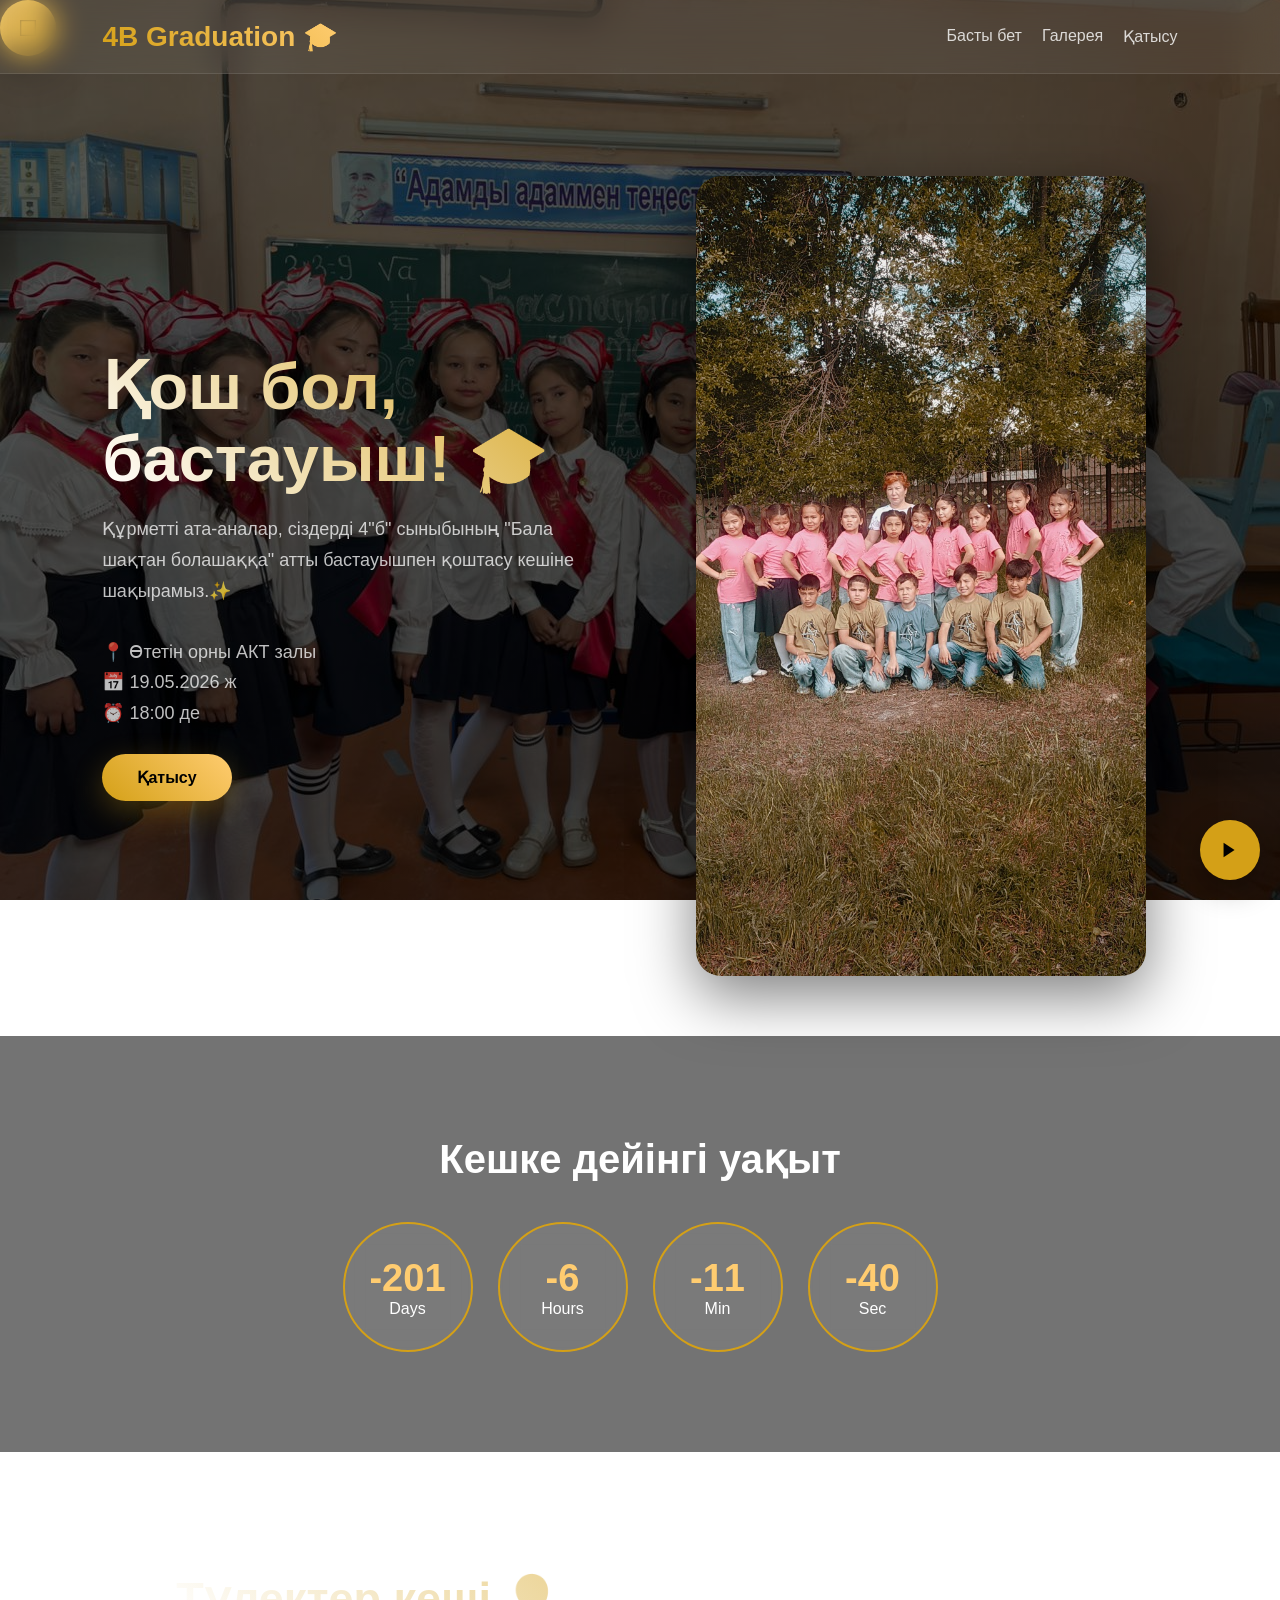
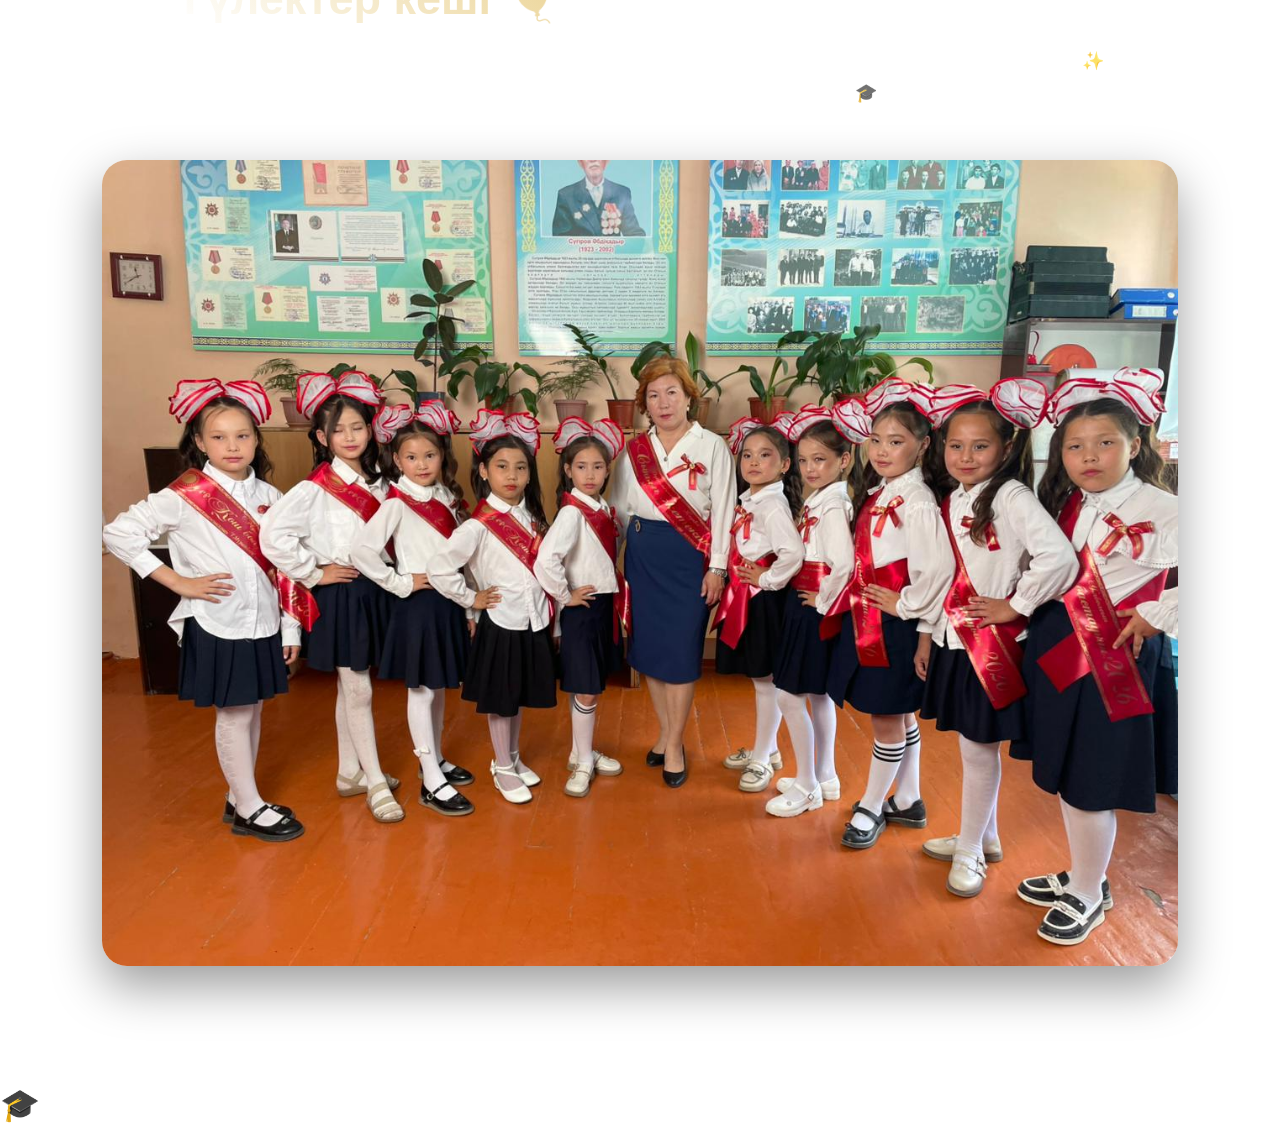
==== index.html @ 305cf946 "толық дайын" ====
<!DOCTYPE html>
<html lang="kk">
<head>
<meta charset="UTF-8">
<title>Graduation 2026</title>
<link rel="stylesheet" href="style.css">
</head>

<body>
<audio id="bgMusic" loop>
    <source src="music/music.mp3">
</audio>

<button id="musicBtn" class="icon-btn" aria-label="Музыка"></button>
<button id="openPlayerBtn" class="icon-btn" aria-label="Persistent player" title="Ашық плеер">
    <svg viewBox="0 0 24 24" aria-hidden="true"><path d="M4 4h16v16H4z" fill="none" stroke="currentColor" stroke-width="1.5"/></svg>
</button>

<nav>
    <h2>4B Graduation 🎓</h2>
    <div class="nav-links">
        <a href="index.html">Басты бет</a>
        <a href="gallery.html">Галерея</a>
        <a href="rsvp.html">Қатысу</a>
    </div>
</nav>

<main id="app">

<header class="hero">

<div class="hero-content">

<div class="left">

<h1>Қош бол, бастауыш! 🎓</h1>

<p>
Құрметті ата-аналар, сіздерді 4"б" сыныбының "Бала шақтан болашаққа" атты бастауышпен қоштасу кешіне шақырамыз.✨<br><br>

📍 Өтетін орны АКТ залы<br>
📅 19.05.2026 ж<br>
⏰ 18:00 де
</p>

<a class="btn" href="rsvp.html">Қатысу</a>

</div>

<div class="right">
<img src="images/class.jpg">
</div>

</div>

</header>

<section class="countdown-section">
<h2>Кешке дейінгі уақыт</h2>

<div class="countdown">
<div class="time-box"><span id="days">0</span>Days</div>
<div class="time-box"><span id="hours">0</span>Hours</div>
<div class="time-box"><span id="minutes">0</span>Min</div>
<div class="time-box"><span id="seconds">0</span>Sec</div>
</div>

</section>

<section class="about">
<div>
<h2>Түлектер кеші 🎈</h2>

<p>
    Бұл кеш — 4 жыл бойы бірге өткізген қызықты сәттердің,
    достықтың және естеліктердің ерекше мерекесі ✨
</p>

<p>
    Біз бірге оқыдық, күлдік, үйрендік және енді
    жаңа өмір жолына қадам басамыз 🎓
</p>
</div>

<img src="images/students.jpg">
</section>

</main>

<script src="intro.js"></script>
<script src="confetti.js"></script>
<script src="script.js"></script>
</body>
</html>
---- style.css ----
/* =========================
   RESET + BASE
========================= */

* {
    margin: 0;
    padding: 0;
    box-sizing: border-box;
}

html {
    scroll-behavior: smooth;
}

body {
    font-family: 'Poppins', sans-serif;
    color: #fff;
    overflow-x: hidden;

    /* 🌌 Cinematic background */
    background:
        linear-gradient(rgba(0,0,0,0.65), rgba(0,0,0,0.75)),
        url("images/bg.jpg");

    background-size: cover;
    background-position: center;
    background-attachment: fixed;
}

/* =========================
   NAVBAR (GLASS EFFECT)
========================= */

nav {
    position: fixed;
    top: 0;
    left: 0;
    width: 100%;

    display: flex;
    justify-content: space-between;
    align-items: center;

    padding: 20px 8%;
    z-index: 999;

    background: rgba(255, 255, 255, 0.06);
    backdrop-filter: blur(15px);

    border-bottom: 1px solid rgba(255, 255, 255, 0.1);
}

nav h2 {
    font-size: 28px;
    font-weight: 700;

    background: linear-gradient(45deg, #d4a017, #ffcc70);
    -webkit-background-clip: text;
    -webkit-text-fill-color: transparent;
}

.nav-links {
    display: flex;
    gap: 20px;
}

.nav-links a {
    text-decoration: none;
    color: rgba(255,255,255,0.8);
    font-weight: 500;
    transition: 0.3s;
    position: relative;
}

.nav-links a:hover {
    color: #fff;
}

.nav-links a::after {
    content: "";
    position: absolute;
    left: 0;
    bottom: -5px;

    width: 0%;
    height: 2px;

    background: linear-gradient(45deg, #d4a017, #ffcc70);
    transition: 0.3s;
}

.nav-links a:hover::after {
    width: 100%;
}

/* =========================
   HERO SECTION
========================= */

.hero {
    min-height: 100vh;
    display: flex;
    align-items: center;
}

.hero-content {
    display: flex;
    justify-content: space-between;
    align-items: center;

    padding: 120px 8% 60px;
    gap: 50px;
}

.left {
    flex: 1;
    animation: fadeUp 1.2s ease;
}

.left h1 {
    font-size: 65px;
    line-height: 1.1;

    background: linear-gradient(45deg, #fff, #d4a017);
    -webkit-background-clip: text;
    -webkit-text-fill-color: transparent;
}

.left p {
    margin-top: 20px;
    font-size: 18px;
    line-height: 1.7;

    color: rgba(255,255,255,0.75);
}

/* =========================
   BUTTONS
========================= */

.btn {
    display: inline-block;

    margin-top: 25px;
    padding: 14px 35px;

    border-radius: 50px;

    background: linear-gradient(45deg, #d4a017, #ffcc70);
    color: #000;

    font-weight: 600;
    text-decoration: none;

    box-shadow: 0 10px 30px rgba(212,160,23,0.3);

    transition: 0.3s ease;
}

.btn:hover {
    transform: translateY(-5px);
    box-shadow: 0 15px 40px rgba(255,204,112,0.5);
}

/* =========================
   HERO IMAGE
========================= */

.right {
    flex: 1;
    display: flex;
    justify-content: center;
}

.right img {
    width: 100%;
    max-width: 450px;

    border-radius: 25px;

    box-shadow: 0 20px 60px rgba(0,0,0,0.5);

    transition: 0.4s;
}

.right img:hover {
    transform: scale(1.03) rotate(1deg);
}

/* =========================
   COUNTDOWN
========================= */

.countdown-section {
    text-align: center;
    padding: 100px 20px;

    background: rgba(0,0,0,0.55);
}

.countdown-section h2 {
    font-size: 40px;
    margin-bottom: 40px;
}

.countdown {
    display: flex;
    justify-content: center;
    gap: 25px;
    flex-wrap: wrap;
}

.time-box {
    width: 130px;
    height: 130px;

    border-radius: 50%;
    border: 2px solid #d4a017;

    display: flex;
    flex-direction: column;
    justify-content: center;
    align-items: center;

    background: rgba(255,255,255,0.05);
    backdrop-filter: blur(10px);
}

.time-box span {
    font-size: 38px;
    font-weight: bold;
    color: #ffcc70;
}

/* =========================
   ABOUT
========================= */

.about {
    display: flex;
    align-items: center;
    justify-content: center;

    gap: 50px;
    padding: 120px 8%;

    flex-wrap: wrap;
}

.about h2 {
    font-size: 45px;
    margin-bottom: 20px;

    background: linear-gradient(45deg, #fff, #d4a017);
    -webkit-background-clip: text;
    -webkit-text-fill-color: transparent;
}

.about p {
    font-size: 18px;
    color: rgba(255,255,255,0.75);
    line-height: 1.8;
}

.about img {
    width: 100%;
    border-radius: 25px;
    box-shadow: 0 20px 50px rgba(0,0,0,0.4);
}

/* =========================
   PAGE HERO
========================= */
.page-hero {
    padding: 140px 8% 40px;
    max-width: 1280px;
    margin: 0 auto;
    display: flex;
    flex-wrap: wrap;
    gap: 24px;
    align-items: flex-end;
}

.gallery-hero {
    padding-top: 120px;
}

.gallery-title {
    flex: 1 1 480px;
}

.eyebrow {
    display: inline-block;
    text-transform: uppercase;
    letter-spacing: 0.35em;
    font-size: 0.82rem;
    color: #ffd973;
    margin-bottom: 18px;
}

.gallery-title h1 {
    font-size: 52px;
    line-height: 1.05;
    max-width: 720px;
    background: linear-gradient(45deg, #fff, #ffd973);
    -webkit-background-clip: text;
    -webkit-text-fill-color: transparent;
    margin-bottom: 16px;
}

.gallery-title p {
    max-width: 680px;
    color: rgba(255, 255, 255, 0.82);
    line-height: 1.85;
}

.filter-row {
    display: flex;
    flex-wrap: wrap;
    gap: 12px;
}

.filter-btn {
    display: inline-flex;
    align-items: center;
    gap: 10px;
    padding: 14px 20px;
    border-radius: 999px;
    border: none;
    background: rgba(255, 255, 255, 0.08);
    color: #fff;
    cursor: pointer;
    transition: 0.3s ease;
    font-weight: 600;
    backdrop-filter: blur(10px);
}

.filter-btn svg {
    width: 18px;
    height: 18px;
    color: #ffd973;
}

.filter-btn.active,
.filter-btn:hover {
    background: rgba(255, 255, 255, 0.18);
    box-shadow: 0 14px 40px rgba(0, 0, 0, 0.22);
    transform: translateY(-1px);
}

/* caption overlay style for gallery cards (optional) */
.gallery-card__caption {
    position: absolute;
    left: 18px;
    top: 18px;
    padding: 8px 12px;
    border-radius: 12px;
    background: rgba(0,0,0,0.45);
    color: #fff;
    font-weight: 600;
    backdrop-filter: blur(6px);
    font-size: 0.95rem;
}


.gallery-grid {
    display: grid;
    grid-template-columns: repeat(3, minmax(240px, 1fr));
    gap: 24px;
    padding: 0 8% 80px;
    max-width: 1280px;
    margin: 0 auto;
}

.gallery-card {
    position: relative;
    overflow: hidden;
    border-radius: 30px;
    cursor: pointer;
    background: linear-gradient(180deg, rgba(255, 255, 255, 0.05), rgba(0, 0, 0, 0.20));
    box-shadow: 0 28px 90px rgba(0, 0, 0, 0.30);
    transition: transform 0.35s ease, filter 0.35s ease;
    min-height: 320px;
    opacity: 0;
    transform: translateY(10px);
    animation: cardIn 0.6s forwards;
}

.gallery-card img {
    width: 100%;
    height: 100%;
    object-fit: cover;
    display: block;
    transition: transform 0.6s ease;
}

.gallery-card:hover {
    transform: translateY(-8px);
    filter: saturate(1.06);
}

.gallery-card:hover img {
    transform: scale(1.08);
}

@keyframes cardIn {
    to { opacity: 1; transform: translateY(0); }
}

.gallery-card.is-hidden { opacity: 0.12; transform: scale(0.98); filter: blur(1px); }

.modal-nav {
    position: absolute;
    top: 50%;
    transform: translateY(-50%);
    width: 44px;
    height: 44px;
    border-radius: 50%;
    border: none;
    background: rgba(255,255,255,0.08);
    color: #fff;
    cursor: pointer;
    z-index: 3;
}

.modal-prev { left: 12px; }
.modal-next { right: 12px; }

.modal-inner { position: relative; }

.gallery-card::before {
    content: "";
    position: absolute;
    inset: 0;
    background: linear-gradient(180deg, transparent 38%, rgba(0, 0, 0, 0.44) 100%);
    pointer-events: none;
}

.gallery-card__meta {
    position: absolute;
    bottom: 18px;
    left: 18px;
    right: 18px;
    display: flex;
    justify-content: space-between;
    align-items: center;
    gap: 10px;
    padding: 12px 16px;
    border-radius: 999px;
    background: rgba(0, 0, 0, 0.45);
    backdrop-filter: blur(12px);
    color: #fff;
    font-size: 0.95rem;
}

.gallery-card__meta svg {
    width: 16px;
    height: 16px;
    color: #ffd36f;
}

.gallery-card--tall {
    grid-row: span 2;
    min-height: 520px;
}

.modal-inner {
    position: relative;
    max-width: 90vw;
    max-height: 90vh;
    width: min(1000px, 100%);
}

.modal-close {
    position: absolute;
    top: 16px;
    right: 16px;
    width: 44px;
    height: 44px;
    display: flex;
    align-items: center;
    justify-content: center;
    border: none;
    border-radius: 50%;
    background: rgba(255, 255, 255, 0.14);
    color: #fff;
    cursor: pointer;
    z-index: 2;
    transition: 0.2s ease;
}

.modal-close:hover {
    transform: scale(1.06);
    background: rgba(255, 255, 255, 0.24);
}

.modal img {
    width: 100%;
    height: auto;
    border-radius: 28px;
    box-shadow: 0 35px 100px rgba(0, 0, 0, 0.55);
}

.icon-btn {
    width: 56px;
    height: 56px;
    display: inline-flex;
    align-items: center;
    justify-content: center;
    border: none;
    border-radius: 50%;
    background: linear-gradient(135deg, #ffd36f, #d49d1a);
    color: #111;
    cursor: pointer;
    box-shadow: 0 16px 40px rgba(0, 0, 0, 0.24);
    transition: transform 0.25s ease, filter 0.25s ease;
}

.icon-btn:hover {
    transform: scale(1.08);
    filter: brightness(1.05);
}

.icon-btn svg {
    width: 22px;
    height: 22px;
}

/* =========================
   GALLERY
========================= */
.gallery {
    columns: 3 250px;
    gap: 15px;
    padding: 60px;
}

.gallery img {
    width: 100%;
    margin-bottom: 15px;
    border-radius: 15px;
    transition: 0.4s ease;
}

.gallery img:hover {
    transform: scale(1.05);
    filter: brightness(1.2);
}

/* =========================
   FORM (RSVP)
========================= */

.form-container {
    min-height: 100vh;
    display: flex;
    justify-content: center;
    align-items: center;
}

.rsvp-form {
    width: 90%;
    max-width: 500px;

    padding: 40px;
    border-radius: 25px;

    background: rgba(255,255,255,0.08);
    backdrop-filter: blur(15px);

    display: flex;
    flex-direction: column;
    gap: 15px;
}

.rsvp-form h1 {
    text-align: center;
}

.rsvp-form input,
.rsvp-form textarea {
    padding: 12px;
    border: none;
    border-radius: 12px;

    background: rgba(255,255,255,0.1);
    color: white;
}

.rsvp-form button {
    padding: 12px;
    border: none;
    border-radius: 12px;

    background: #d4a017;
    cursor: pointer;
    font-weight: bold;
}

.form-embed {
    width: 100%;
    min-height: 860px;
    border-radius: 24px;
    overflow: hidden;
    box-shadow: 0 25px 80px rgba(0, 0, 0, 0.35);
    margin-top: 24px;
}

.form-embed iframe {
    width: 100%;
    min-height: 760px;
    border: none;
}

.form-note {
    margin-top: 18px;
    color: rgba(255,255,255,0.85);
    font-size: 0.95rem;
}

.form-note a {
    color: #ffd973;
    text-decoration: underline;
}

/* =========================
   FOOTER
========================= */

footer {
    text-align: center;
    padding: 30px;
    color: rgba(255,255,255,0.6);
}

/* =========================
   MUSIC BUTTON
========================= */

#musicBtn {
    position: fixed;
    bottom: 20px;
    right: 20px;

    width: 60px;
    height: 60px;

    border-radius: 50%;
    border: none;

    background: #d4a017;
    color: black;

    font-size: 22px;

    cursor: pointer;

    box-shadow: 0 10px 30px rgba(0,0,0,0.3);

    transition: 0.3s;
}

#musicBtn:hover {
    transform: scale(1.1);
}

/* =========================
   ANIMATIONS
========================= */

@keyframes fadeUp {
    from {
        opacity: 0;
        transform: translateY(40px);
    }
    to {
        opacity: 1;
        transform: translateY(0);
    }
}

/* =========================
   RESPONSIVE
========================= */

@media (max-width: 900px) {
    .hero-content {
        flex-direction: column;
        text-align: center;
    }

    .left h1 {
        font-size: 40px;
    }

    .about {
        flex-direction: column;
    }

    .page-hero {
        flex-direction: column;
        align-items: flex-start;
        padding-top: 100px;
    }

    .gallery-grid {
        grid-template-columns: repeat(2, minmax(220px, 1fr));
    }

    .gallery-card--tall {
        grid-row: unset;
        min-height: 380px;
    }
}

@media (max-width: 600px) {
    nav {
        flex-direction: column;
        gap: 10px;
    }

    .nav-links {
        flex-wrap: wrap;
        justify-content: center;
    }

    .gallery-grid {
        grid-template-columns: 1fr;
        padding: 0 5% 60px;
    }

    .page-hero {
        padding-top: 80px;
    }

    .gallery-title h1 {
        font-size: 38px;
    }

    .filter-row {
        justify-content: center;
    }

    .countdown-section h2 {
        font-size: 28px;
    }

  /* =========================
   INSTAGRAM STYLE GALLERY
========================= */

.insta-gallery {

    column-count: 3;
    column-gap: 15px;

    padding: 120px 50px;

}

.insta-gallery img {

    width: 100%;

    margin-bottom: 15px;

    border-radius: 20px;

    cursor: pointer;

    transition: 0.4s ease;

    box-shadow: 0 10px 30px rgba(0,0,0,0.4);

}

.insta-gallery img:hover {

    transform: scale(1.03);

    filter: brightness(1.1);

}

/* =========================
   MODAL ZOOM
========================= */

.modal {

    display: none;

    position: fixed;

    top: 0;
    left: 0;

    width: 100%;
    height: 100vh;

    background: rgba(0,0,0,0.92);

    justify-content: center;
    align-items: center;

    z-index: 99999;

    padding: 20px;

}

.modal img {

    max-width: 90%;
    max-height: 90vh;

    border-radius: 20px;

    animation: zoomIn 0.3s ease;

}

/* =========================
   ANIMATION
========================= */

@keyframes zoomIn {

    from {

        transform: scale(0.5);

        opacity: 0;

    }

    to {

        transform: scale(1);

        opacity: 1;

    }

}

/* =========================
   MOBILE RESPONSIVE
========================= */

@media(max-width:900px){

    .insta-gallery{

        column-count:2;

        padding:100px 20px;

    }

}

@media(max-width:600px){

    .insta-gallery{

        column-count:1;

    }
}
}
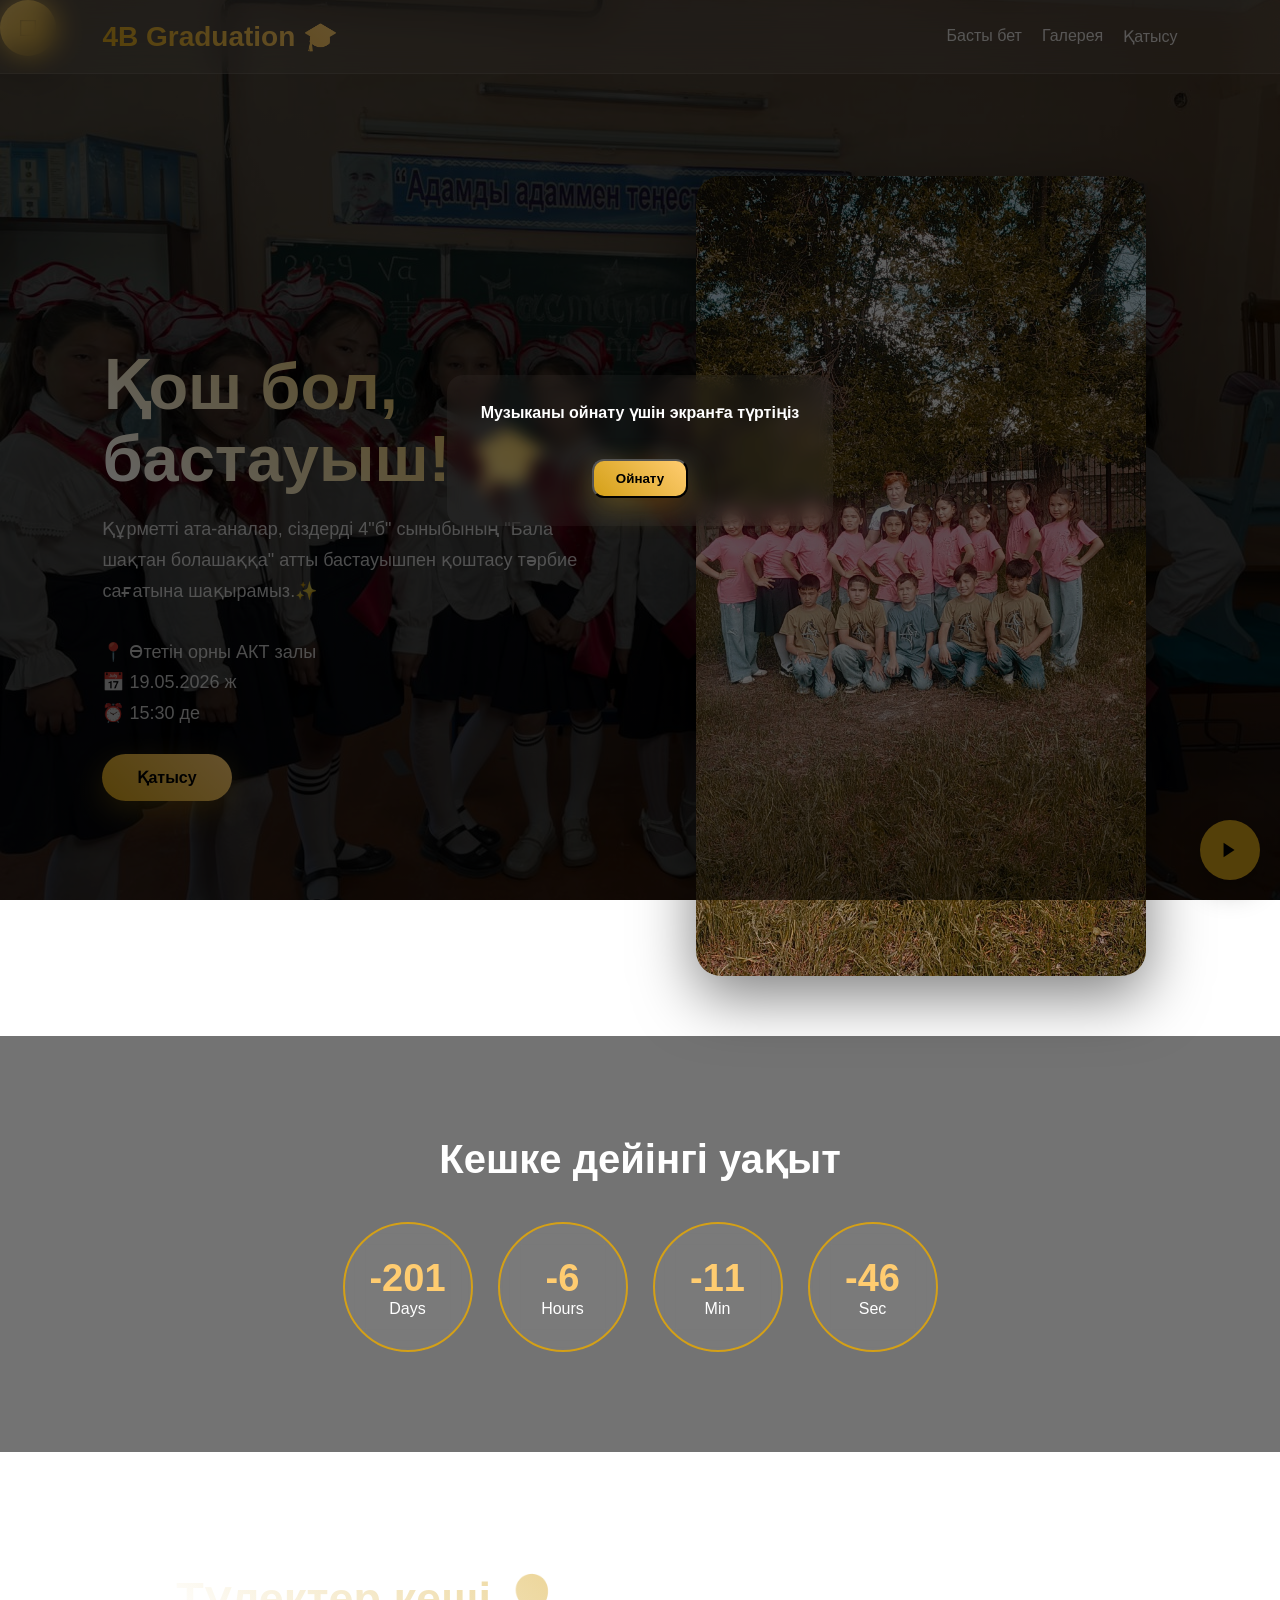
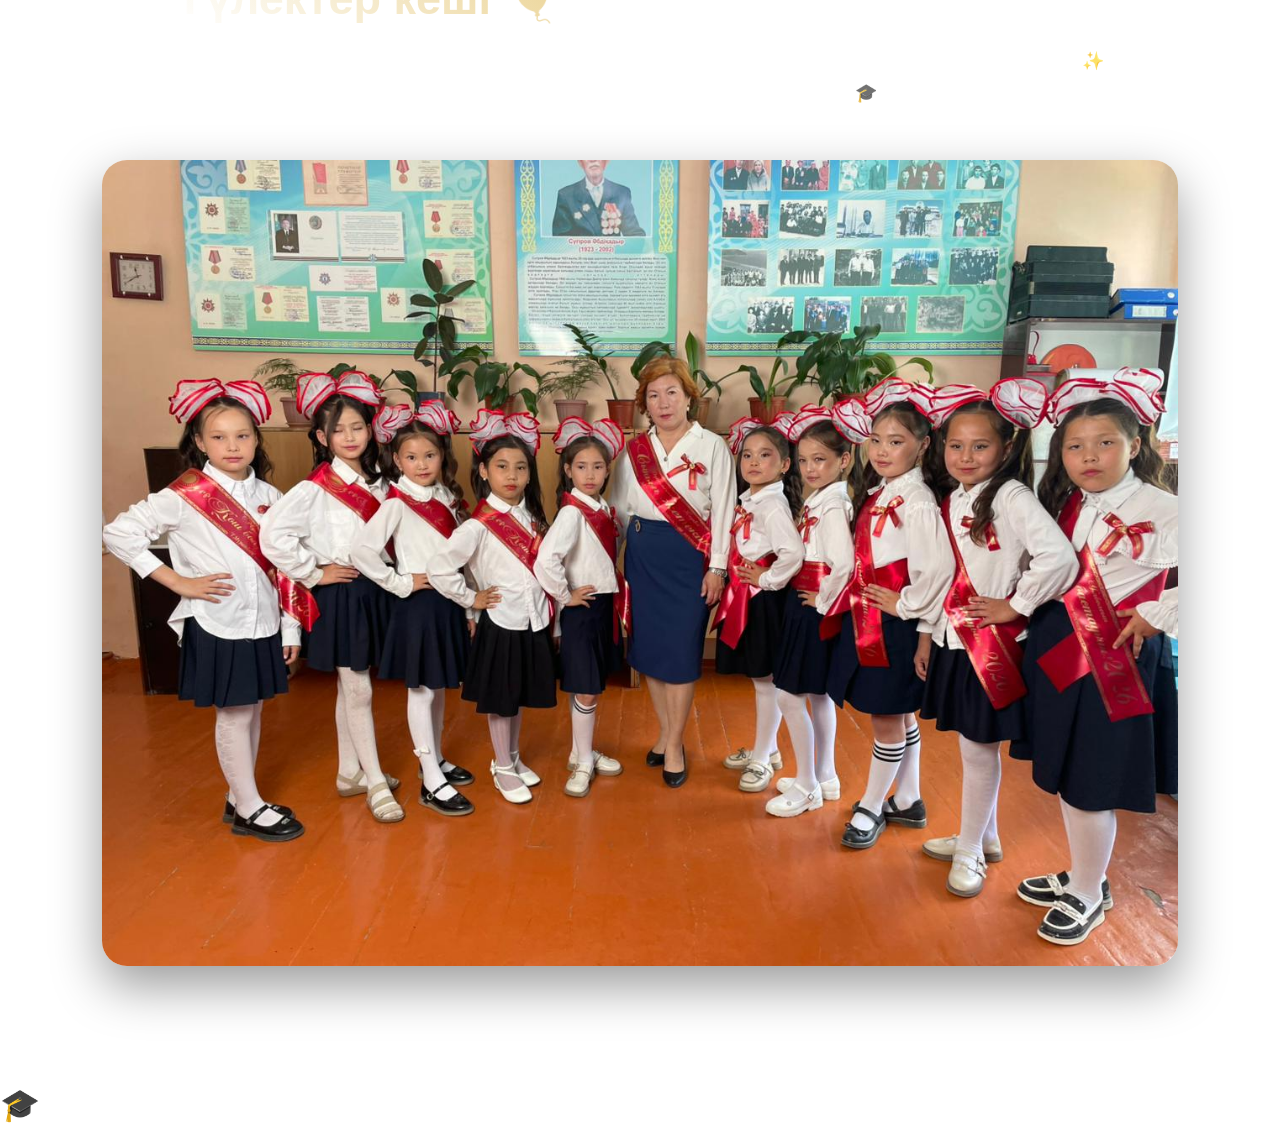
==== commit 58616c4e: "уақыт" ====
--- a/index.html
+++ b/index.html
@@ -7,6 +7,13 @@
 </head>
 
 <body>
+<!-- Autoplay prompt (shown only if browser blocks auto-play) -->
+<div id="autoplayOverlay" class="autoplay-overlay" aria-hidden="true">
+    <div class="overlay-content">
+        <p>Музыканы ойнату үшін экранға түртіңіз</p>
+        <button id="overlayPlayBtn" class="btn">Ойнату</button>
+    </div>
+</div>
 <audio id="bgMusic" loop>
     <source src="music/music.mp3">
 </audio>
@@ -36,11 +43,11 @@
 <h1>Қош бол, бастауыш! 🎓</h1>
 
 <p>
-Құрметті ата-аналар, сіздерді 4"б" сыныбының "Бала шақтан болашаққа" атты бастауышпен қоштасу кешіне шақырамыз.✨<br><br>
+Құрметті ата-аналар, сіздерді 4"б" сыныбының "Бала шақтан болашаққа" атты бастауышпен қоштасу тәрбие сағатына шақырамыз.✨<br><br>
 
 📍 Өтетін орны АКТ залы<br>
 📅 19.05.2026 ж<br>
-⏰ 18:00 де
+⏰ 15:30 де
 </p>
 
 <a class="btn" href="rsvp.html">Қатысу</a>
--- a/style.css
+++ b/style.css
@@ -664,6 +664,29 @@
     transform: scale(1.1);
 }
 
+/* Autoplay overlay (shown when browser blocks auto-play) */
+.autoplay-overlay {
+    position: fixed;
+    inset: 0;
+    display: flex;
+    align-items: center;
+    justify-content: center;
+    background: rgba(0,0,0,0.6);
+    z-index: 100000;
+    transition: opacity 0.25s ease, visibility 0.25s ease;
+}
+.autoplay-overlay[aria-hidden="true"] { visibility: hidden; opacity: 0; pointer-events: none; }
+.autoplay-overlay[aria-hidden="false"] { visibility: visible; opacity: 1; pointer-events: auto; }
+.autoplay-overlay .overlay-content {
+    background: rgba(255,255,255,0.04);
+    padding: 28px 34px;
+    border-radius: 16px;
+    text-align: center;
+    backdrop-filter: blur(8px);
+}
+.autoplay-overlay p { color: #fff; margin-bottom: 12px; font-weight: 600; }
+.autoplay-overlay .btn { padding: 10px 22px; border-radius: 12px; }
+
 /* =========================
    ANIMATIONS
 ========================= */
